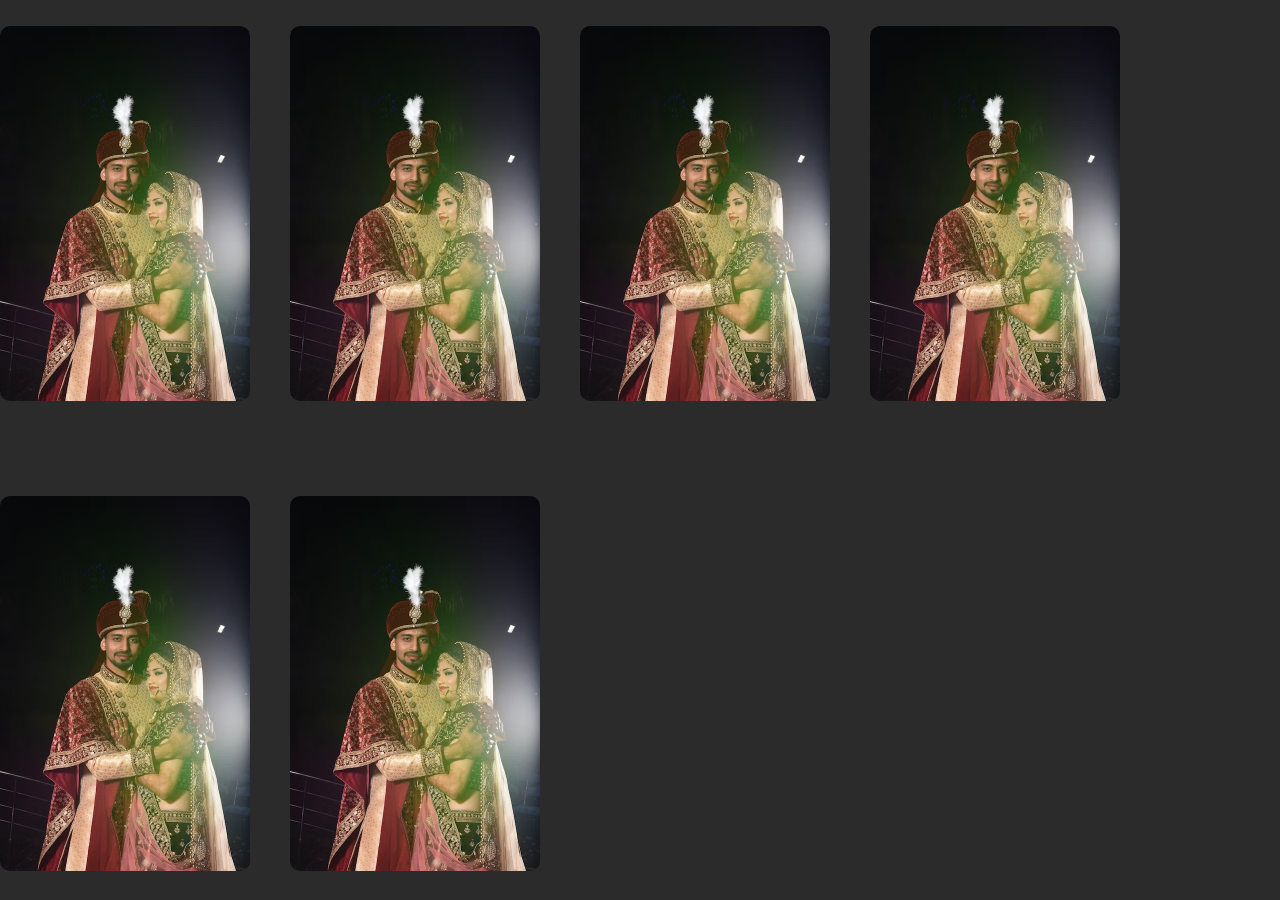
==== service.html @ 20b25687 "initial commit" ====
<!DOCTYPE html>
<html lang="en">

<head>
   <meta charset="UTF-8">
   <meta name="viewport" content="width=device-width, initial-scale=1.0">
   <title>Services</title>
   <link rel="stylesheet" href="service.css">
</head>

<body>

   <section class="container">

      <div class="card">
         <div class="card-inner">
            <div class="front-face">
               <img src="./assets/slider1.avif" alt="">
            </div>
            <div class="back-face">
               <h2>Marrage Planner</h2>
               <p>Lorem ipsum dolor sit, amet consectetur adipisicing elit. Exercitationem, laboriosam tempora eos
                  suscipit sed temporibus enim molestias delectus quisquam repudiandae!</p>
            </div>
         </div>
      </div>

      <div class="card">
         <div class="card-inner">
            <div class="front-face">
               <img src="./assets/slider1.avif" alt="">
            </div>
            <div class="back-face">
               <h2>Marrage Planner</h2>
               <p>Lorem ipsum dolor sit, amet consectetur adipisicing elit. Exercitationem, laboriosam tempora eos
                  suscipit sed temporibus enim molestias delectus quisquam repudiandae!</p>
            </div>
         </div>
      </div>
      <div class="card">
         <div class="card-inner">
            <div class="front-face">
               <img src="./assets/slider1.avif" alt="">
            </div>
            <div class="back-face">
               <h2>Marrage Planner</h2>
               <p>Lorem ipsum dolor sit, amet consectetur adipisicing elit. Exercitationem, laboriosam tempora eos
                  suscipit sed temporibus enim molestias delectus quisquam repudiandae!</p>
            </div>
         </div>
      </div>
      <div class="card">
         <div class="card-inner">
            <div class="front-face">
               <img src="./assets/slider1.avif" alt="">
            </div>
            <div class="back-face">
               <h2>Marrage Planner</h2>
               <p>Lorem ipsum dolor sit, amet consectetur adipisicing elit. Exercitationem, laboriosam tempora eos
                  suscipit sed temporibus enim molestias delectus quisquam repudiandae!</p>
            </div>
         </div>
      </div>
      <div class="card">
         <div class="card-inner">
            <div class="front-face">
               <img src="./assets/slider1.avif" alt="">
            </div>
            <div class="back-face">
               <h2>Marrage Planner</h2>
               <p>Lorem ipsum dolor sit, amet consectetur adipisicing elit. Exercitationem, laboriosam tempora eos
                  suscipit sed temporibus enim molestias delectus quisquam repudiandae!</p>
            </div>
         </div>
      </div>
      <div class="card">
         <div class="card-inner">
            <div class="front-face">
               <img src="./assets/slider1.avif" alt="">
            </div>
            <div class="back-face">
               <h2>Marrage Planner</h2>
               <p>Lorem ipsum dolor sit, amet consectetur adipisicing elit. Exercitationem, laboriosam tempora eos
                  suscipit sed temporibus enim molestias delectus quisquam repudiandae!</p>
            </div>
         </div>
      </div>


   </section>

</body>

</html>
---- service.css ----
* {
  margin: 0;
  padding: 0;
  box-sizing: border-box;
}

.container {
  width: 100%;
  height: 100vh;
  background: #2b2b2b;
  display: flex;
  align-items: center;
  /* justify-content: center; */
  flex-wrap: wrap;
  gap: 40px;
}

.card {
  width: 250px;
  perspective: 1000px;
  cursor: pointer;
}

.card-inner {
  position: relative;
  width: 100%;
  text-align: center;
  transform-style: preserve-3d;
  transition: transform 1s;
}

.front-face {
  backface-visibility: hidden;
}
.front-face img {
  width: 100%;
  border-radius: 10px;
}

.back-face {
  backface-visibility: hidden;
  background: #c62600;
  color: #fff;
  position: absolute;
  height: 100%;
  width: 100%;
  top: 0;
  left: 0;
  border-radius: 10px;
  display: flex;
  justify-content: center;
  flex-direction: column;
  transform: rotateY(180deg);
}

.card:hover .card-inner {
  transform: rotateY(-180deg);
}
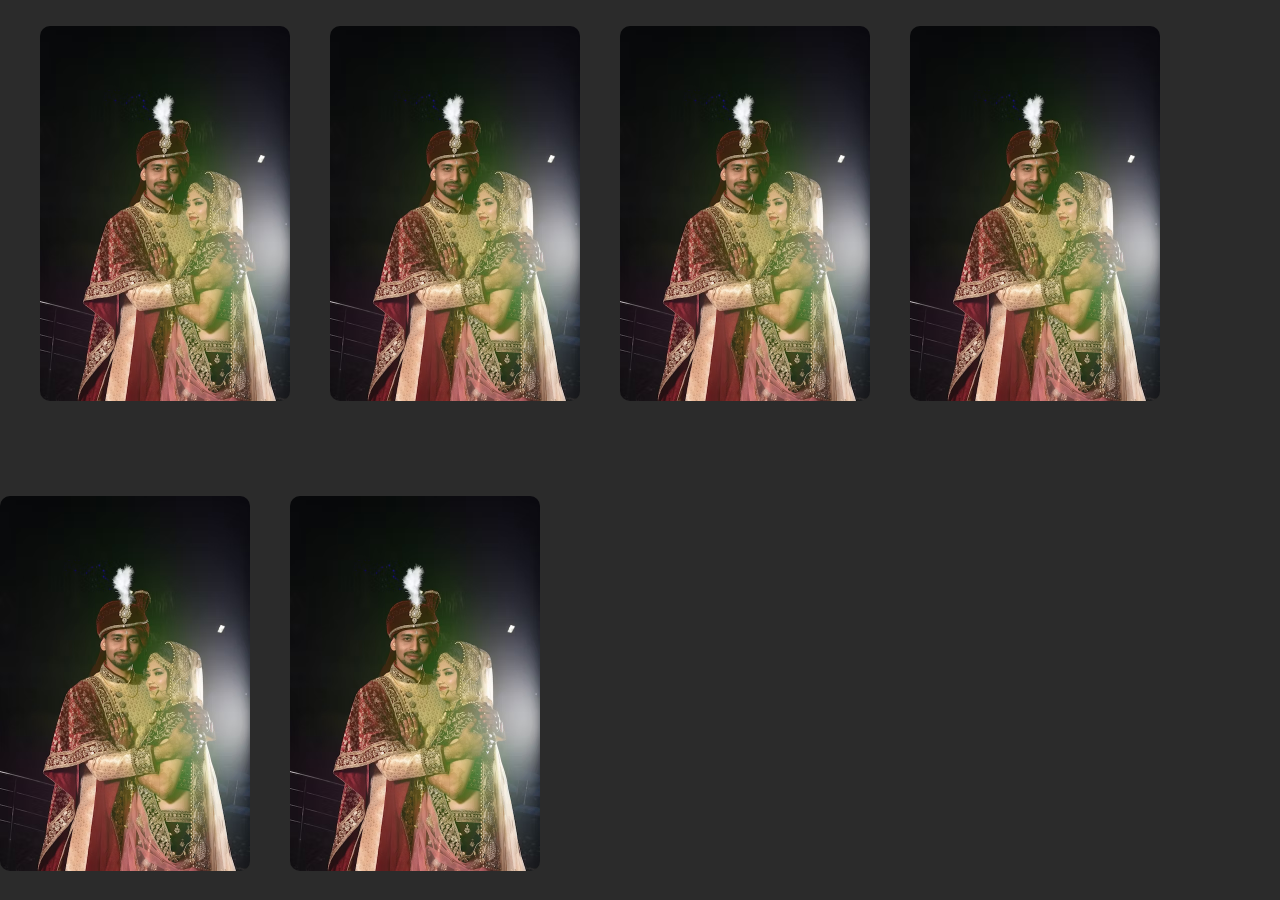
==== commit 4be0391b: "div change" ====
--- a/service.html
+++ b/service.html
@@ -11,7 +11,7 @@
 <body>
 
    <section class="container">
-
+      <div></div>
       <div class="card">
          <div class="card-inner">
             <div class="front-face">
